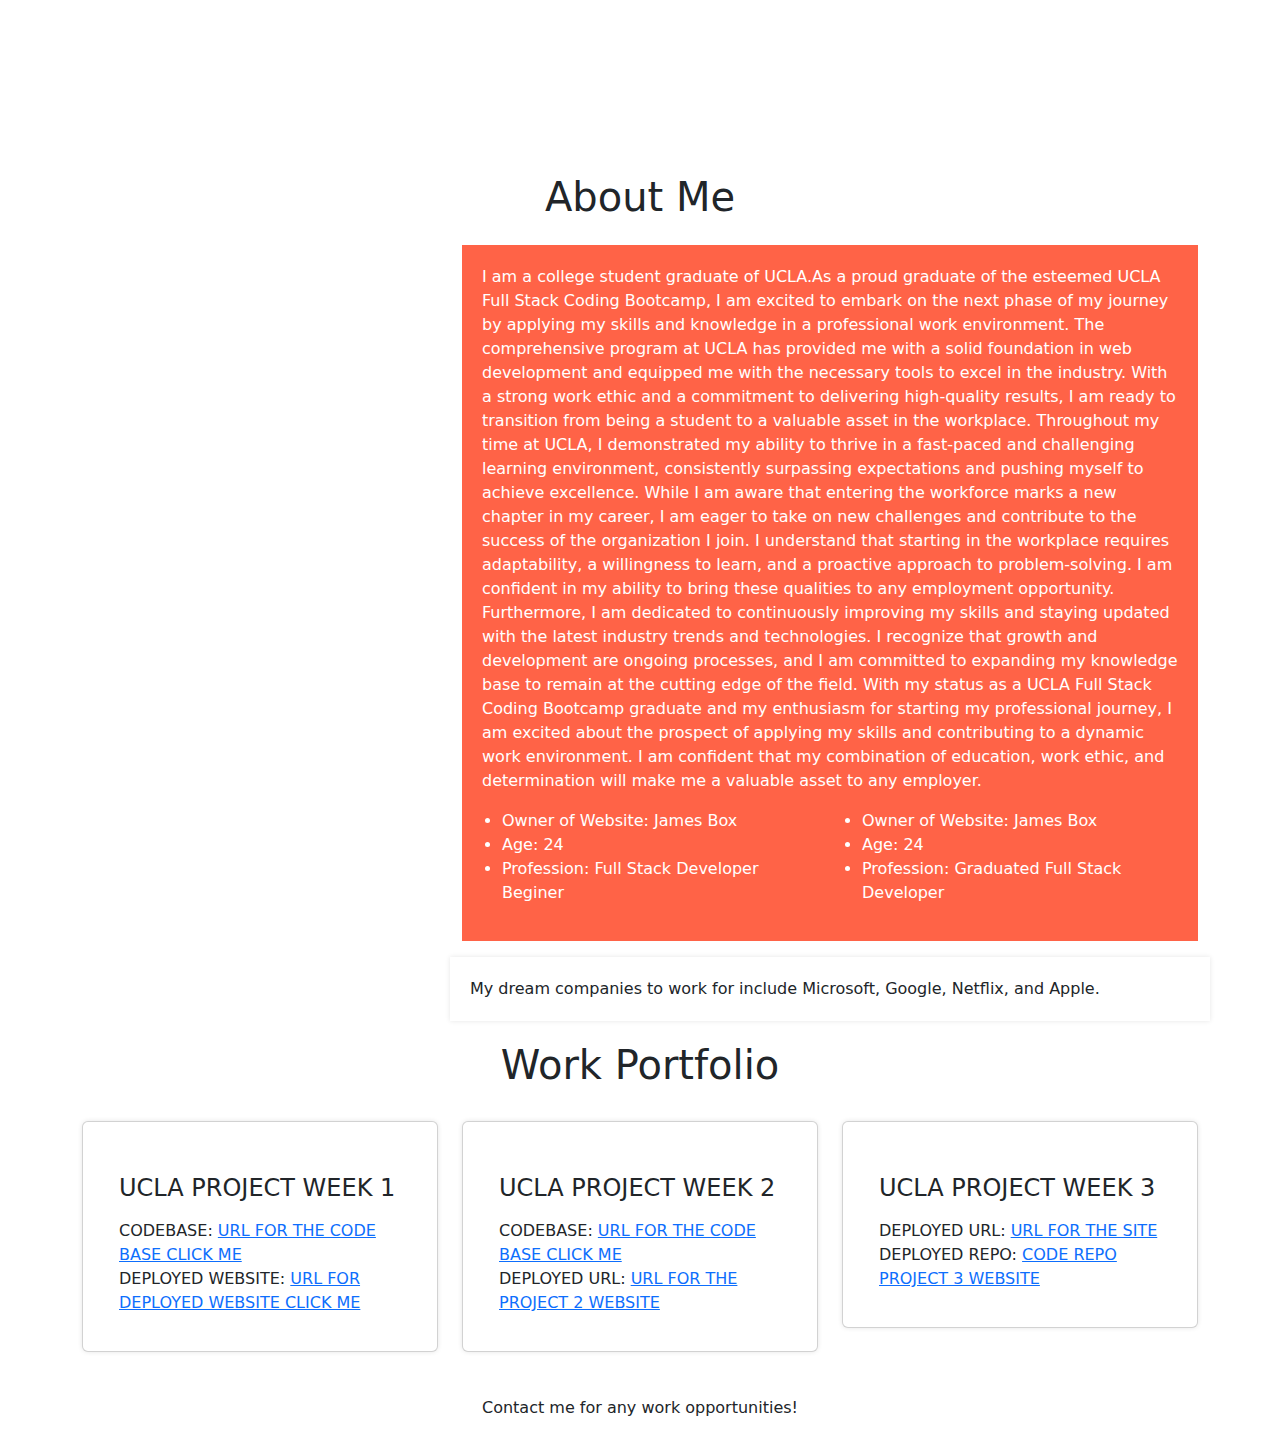
==== index.html @ 86a4edeb "Update index.html" ====
<!DOCTYPE html>
<html lang="en">
<head>
  <title>Portfolio Website - Brad</title>
  <meta charset="utf-8">
  <meta name="viewport" content="width=device-width, initial-scale=1">
  <link rel="stylesheet" href="style.css">
  <link href="https://cdn.jsdelivr.net/npm/bootstrap@5.1.3/dist/css/bootstrap.min.css" rel="stylesheet">
  <style>
    body {
      background-image: url("https://www.cartoonbrew.com/wp-content/uploads/2019/12/avatar_sequels.jpg");
      background-position: 30% 20%;
      background-repeat: repeat;
    }
    .hero-text {
      color: #fff;
    }
    .imageAboutPage {
      width: 100%;
      height: auto;
    }
    .hero_title {
      font-size: 30px;
      font-weight: bold;
    }
    .hero_desc {
      font-size: 18px;
      margin-top: 10px;
    }
    .about-text {
      background-color: tomato;
      color: #fff;
      padding: 20px;
    }
    .about-text p {
      margin-bottom: 0;
    }
    .about-text ul {
      padding-left: 20px;
    }
    .servicesText {
      background-color: #fff;
      padding: 20px;
      margin-bottom: 20px;
      box-shadow: 0 0 5px rgba(0, 0, 0, 0.1);
    }
  </style>
</head>

<body>
  <nav class="navbar navbar-expand-lg fixed-top navbar-dark navbarScroll">
    <div class="container">
      <button class="navbar-toggler" type="button" data-bs-toggle="collapse" data-bs-target="#navbarSupportedContent" aria-controls="navbarSupportedContent" aria-expanded="false" aria-label="Toggle navigation">
        <span class="navbar-toggler-icon"></span>
      </button>
      <div class="collapse navbar-collapse" id="navbarSupportedContent">
        <ul class="navbar-nav ms-auto">
          <li class="nav-item active">
            <a class="nav-link" href="#home">Home</a>
          </li>
          <li class="nav-item">
            <a class="nav-link" href="#about">About</a>
          </li>
        </ul>
      </div>
    </div>
  </nav>

  <section class="bgimage" id="home">
    <div class="container-fluid">
      <div class="row">
        <div class="col-lg-12 col-md-12 col-sm-12 col-xs-12 hero-text">
          <h2 class="hero_title">this website is my Protfolio After Having Just Gradudated UCLA Bootcamp for fullstack coding.</h2>
          <p class="hero_desc">I am a new gradute of the UCLA fullstack coding bootcamp.</p>
        </div>
      </div>
    </div>
  </section>

  <section id="about">
    <div class="container mt-4 pt-4">
      <h1 class="text-center">About Me</h1>
      <div class="row mt-4">
        <div class="col-lg-4">
          <img src="images/about.jpeg" class="imageAboutPage" alt="">
        </div>
        <div class="col-lg-8">
          <div class="about-text">
            <p>I am a college student graduate of UCLA.As a proud graduate of the esteemed UCLA Full Stack Coding Bootcamp, I am excited to embark on the next phase of my journey by applying my skills and knowledge in a professional work environment. The comprehensive program at UCLA has provided me with a solid foundation in web development and equipped me with the necessary tools to excel in the industry.

With a strong work ethic and a commitment to delivering high-quality results, I am ready to transition from being a student to a valuable asset in the workplace. Throughout my time at UCLA, I demonstrated my ability to thrive in a fast-paced and challenging learning environment, consistently surpassing expectations and pushing myself to achieve excellence.

While I am aware that entering the workforce marks a new chapter in my career, I am eager to take on new challenges and contribute to the success of the organization I join. I understand that starting in the workplace requires adaptability, a willingness to learn, and a proactive approach to problem-solving. I am confident in my ability to bring these qualities to any employment opportunity.

Furthermore, I am dedicated to continuously improving my skills and staying updated with the latest industry trends and technologies. I recognize that growth and development are ongoing processes, and I am committed to expanding my knowledge base to remain at the cutting edge of the field.

With my status as a UCLA Full Stack Coding Bootcamp graduate and my enthusiasm for starting my professional journey, I am excited about the prospect of applying my skills and contributing to a dynamic work environment. I am confident that my combination of education, work ethic, and determination will make me a valuable asset to any employer.</p>
            <div class="row mt-3">
              <div class="col-md-6">
                <ul>
                  <li>Owner of Website: James Box</li>
                  <li>Age: 24</li>
                  <li>Profession: Full Stack Developer Beginer </li>
                </ul>
              </div>
              <div class="col-md-6">
                <ul>
                  <li>Owner of Website: James Box</li>
                  <li>Age: 24</li>
                  <li>Profession: Graduated Full Stack Developer</li>
                </ul>
              </div>
            </div>
          </div>
          <div class="row mt-3">
            <p class="servicesText">My dream companies to work for include Microsoft, Google, Netflix, and Apple.</p>
          </div>
        </div>
      </div>
    </div>
  </section>

  <section id="services">
    <div class="container">
      <h1 class="text-center">Work Portfolio</h1>
      <div class="row">
        <div class="col-lg-4 mt-4">
          <div class="card servicesText">
            <div class="card-body">
              <h4 class="card-title mt-3">UCLA PROJECT WEEK 1</h4>
              <p class="card-text mt-3">
                CODEBASE: <a href="https://github.com/malikdreamy/Wheres-The-Party">URL FOR THE CODE BASE CLICK ME</a><br>
                DEPLOYED WEBSITE: <a href="https://malikdreamy.github.io/Wheres-The-Party/">URL FOR DEPLOYED WEBSITE CLICK ME</a>
              </p>
            </div>
          </div>  
        </div>
        <div class="col-lg-4 mt-4">
          <div class="card servicesText">
            <div class="card-body">
              <h4 class="card-title mt-3">UCLA PROJECT WEEK 2</h4>
              <p class="card-text mt-3">
                CODEBASE: <a href="https://github.com/falloutrena/UCLA-Space">URL FOR THE CODE BASE CLICK ME</a><br>
                DEPLOYED URL: <a href="https://uclaspace.herokuapp.com">URL FOR THE PROJECT 2 WEBSITE</a>
              </p>
            </div>
          </div>  
        </div>
        <div class="col-lg-4 mt-4">
          <div class="card servicesText">
            <div class="card-body">
              <h4 class="card-title mt-3">UCLA PROJECT WEEK 3</h4>
              <p class="card-text mt-3">
                DEPLOYED URL: <a href="https://fitnessforsixtyplus.herokuapp.com">URL FOR THE SITE</a><br>
                DEPLOYED REPO: <a href="https://github.com/404ismagic/FITNESS-FOR-60-PLUS">CODE REPO PROJECT 3 WEBSITE</a>
              </p>
            </div>
          </div>  
        </div>
      </div>
      <div class="row">
        <div class="col-lg-12 text-center mt-4">
          <p>Contact me for any work opportunities!</p>
        </div>
      </div>
    </div>
  </section>

  <script src="https://cdn.jsdelivr.net/npm/bootstrap@5.1.3/dist/js/bootstrap.bundle.min.js"></script>
</body>
</html>
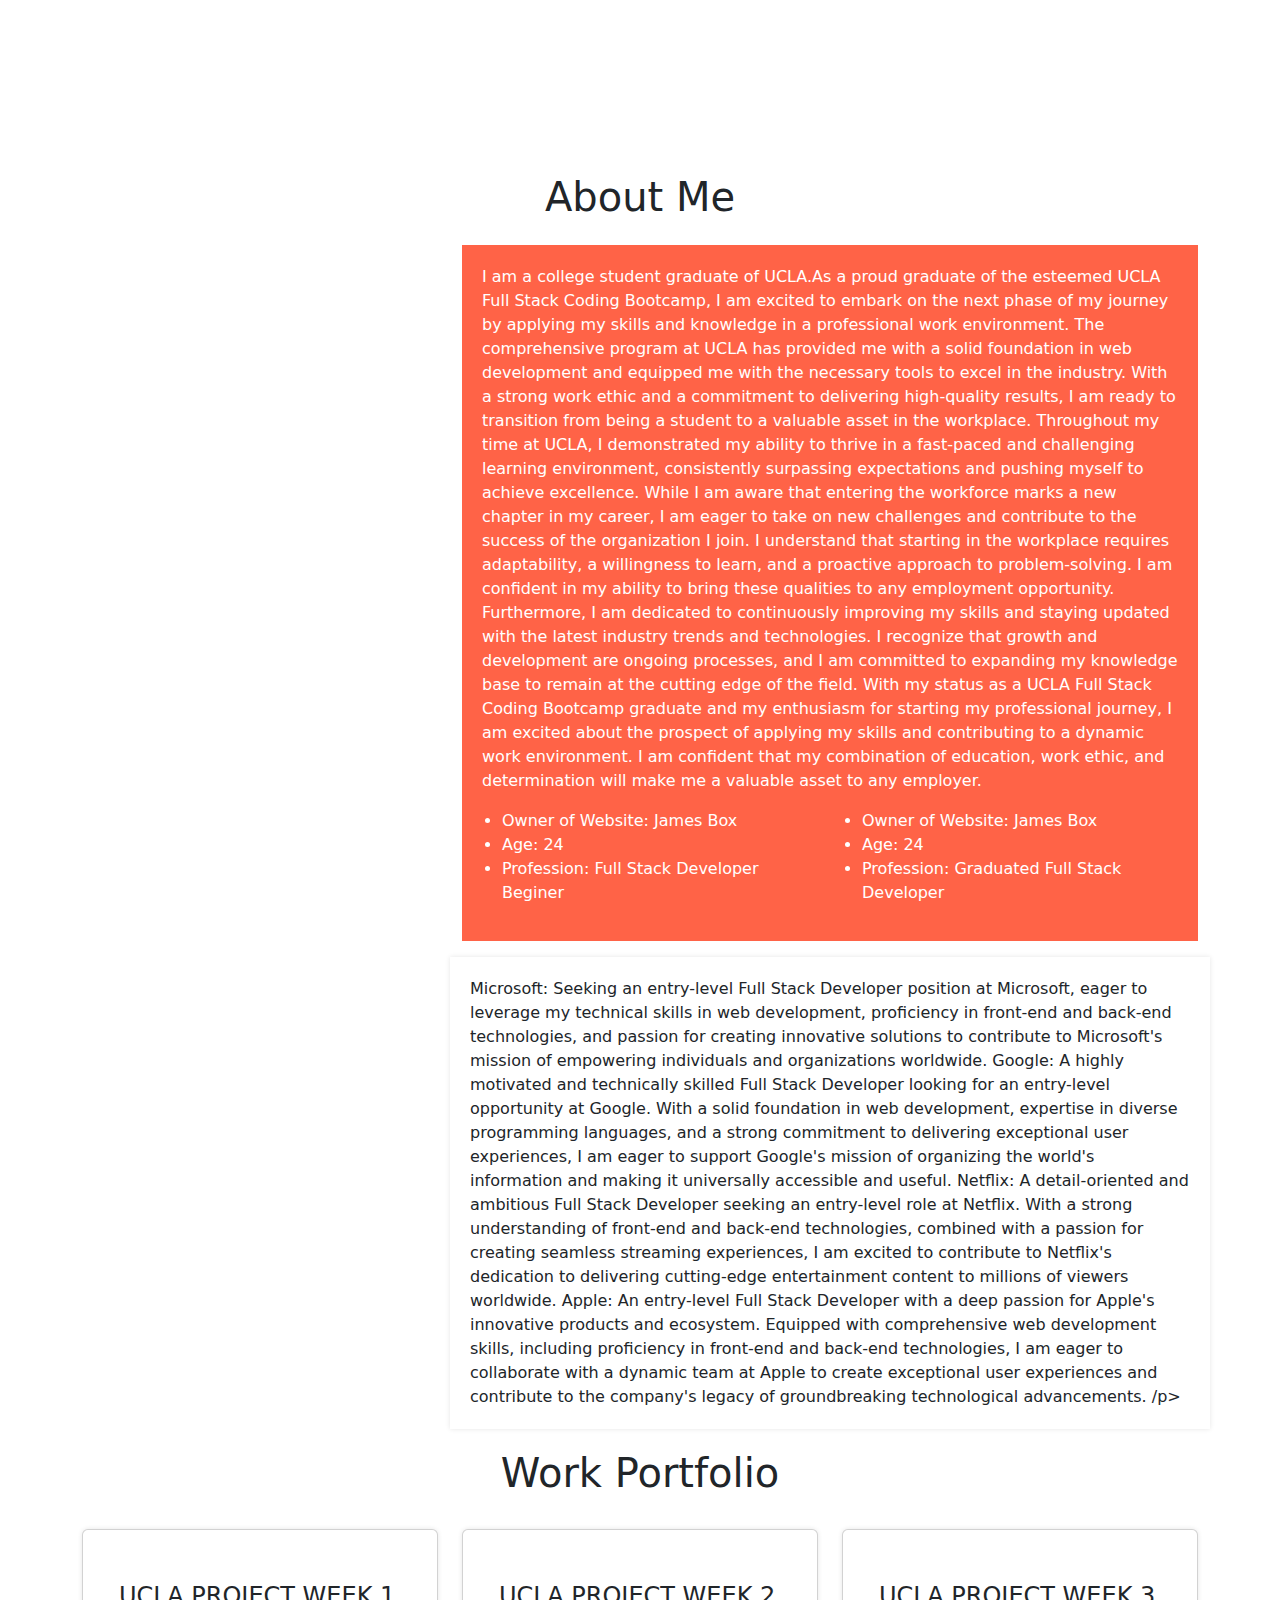
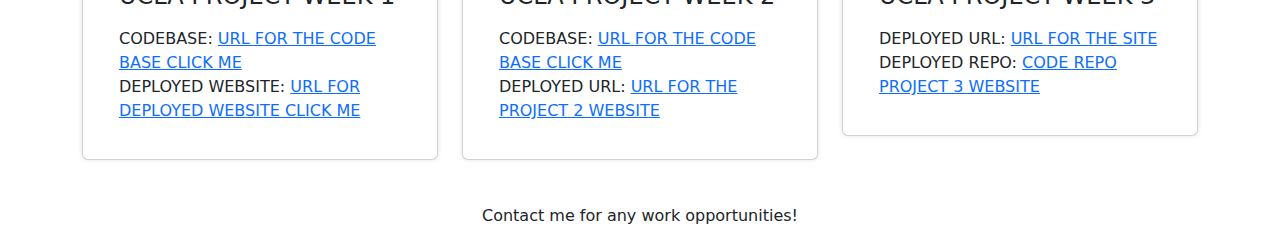
==== commit a57922d2: "Update index.html" ====
--- a/index.html
+++ b/index.html
@@ -113,7 +113,12 @@
             </div>
           </div>
           <div class="row mt-3">
-            <p class="servicesText">My dream companies to work for include Microsoft, Google, Netflix, and Apple.</p>
+            <p class="servicesText">Microsoft: Seeking an entry-level Full Stack Developer position at Microsoft, eager to leverage my technical skills in web development, proficiency in front-end and back-end technologies, and passion for creating innovative solutions to contribute to Microsoft's mission of empowering individuals and organizations worldwide.
+Google: A highly motivated and technically skilled Full Stack Developer looking for an entry-level opportunity at Google. With a solid foundation in web development, expertise in diverse programming languages, and a strong commitment to delivering exceptional user experiences, I am eager to support Google's mission of organizing the world's information and making it universally accessible and useful.
+Netflix: A detail-oriented and ambitious Full Stack Developer seeking an entry-level role at Netflix. With a strong understanding of front-end and back-end technologies, combined with a passion for creating seamless streaming experiences, I am excited to contribute to Netflix's dedication to delivering cutting-edge entertainment content to millions of viewers worldwide.
+Apple: An entry-level Full Stack Developer with a deep passion for Apple's innovative products and ecosystem. Equipped with comprehensive web development skills, including proficiency in front-end and back-end technologies, I am eager to collaborate with a dynamic team at Apple to create exceptional user experiences and contribute to the company's legacy of groundbreaking technological advancements.
+              
+              /p>
           </div>
         </div>
       </div>
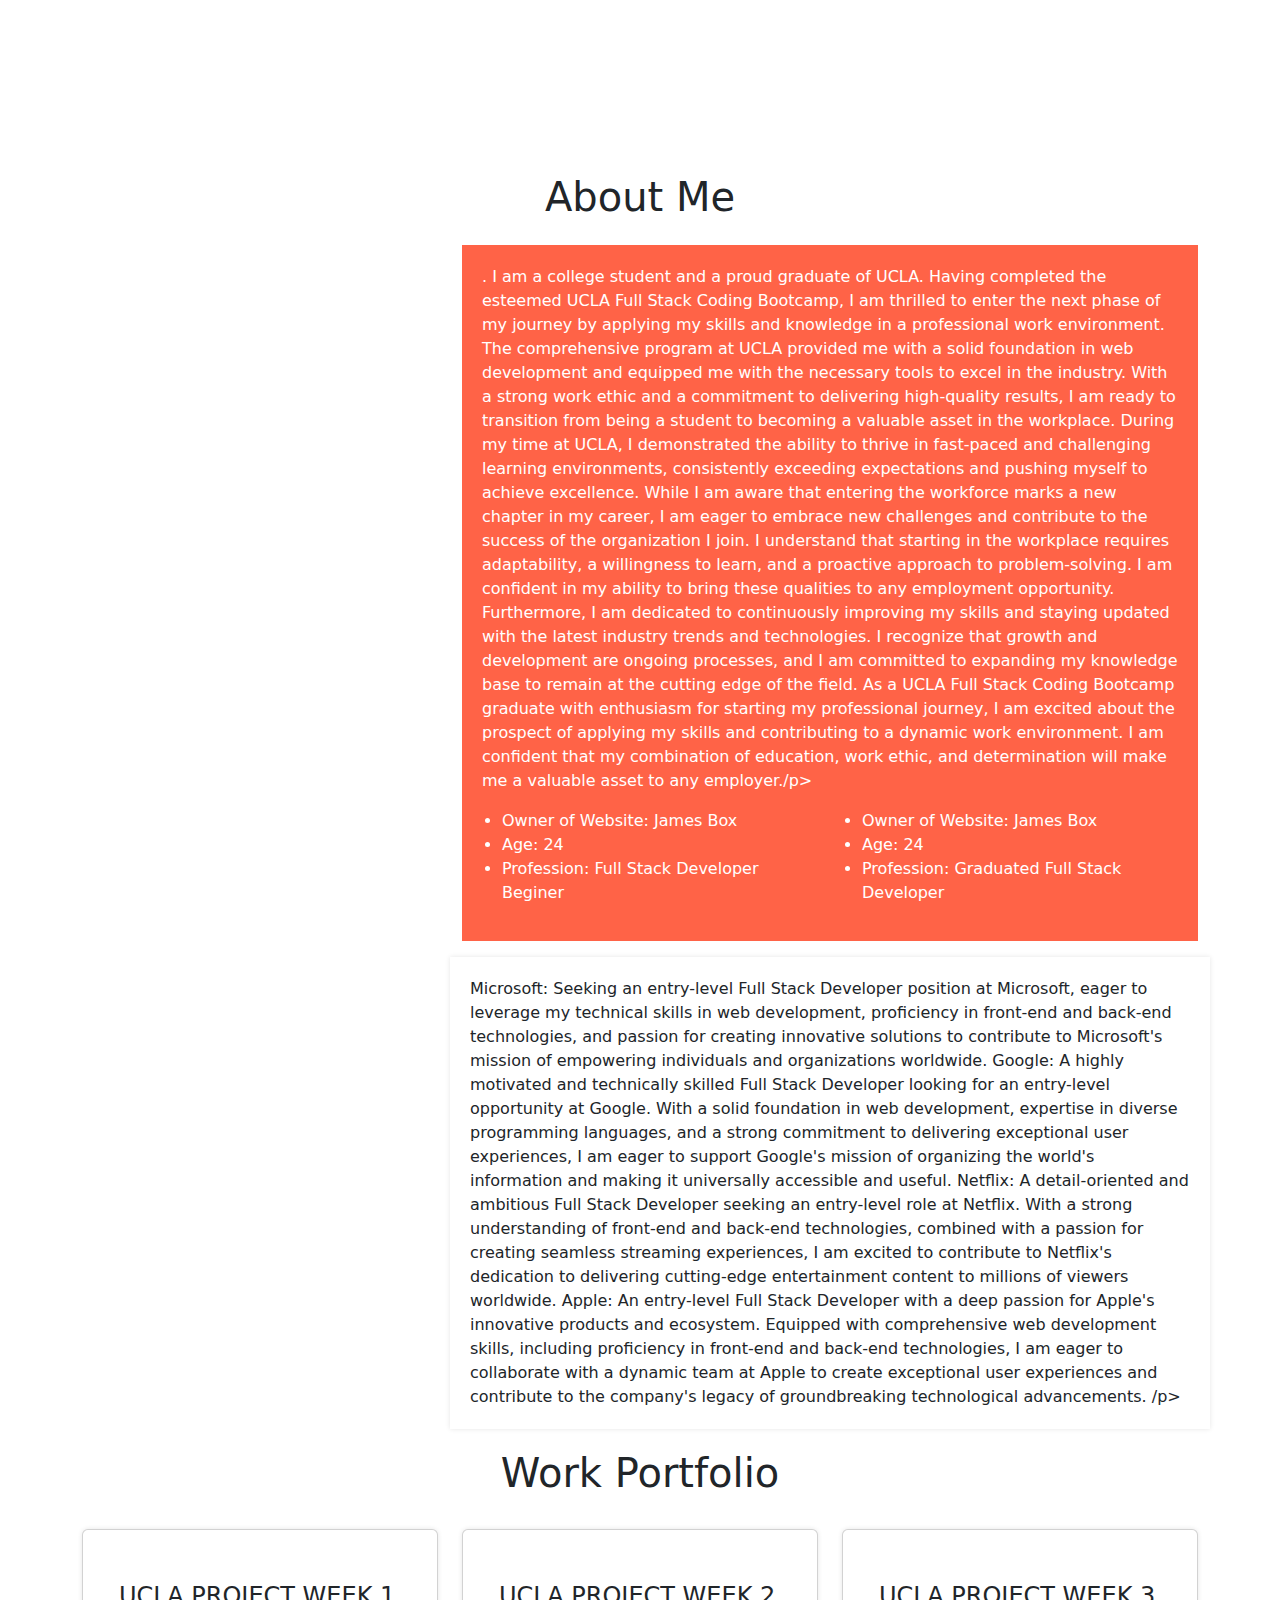
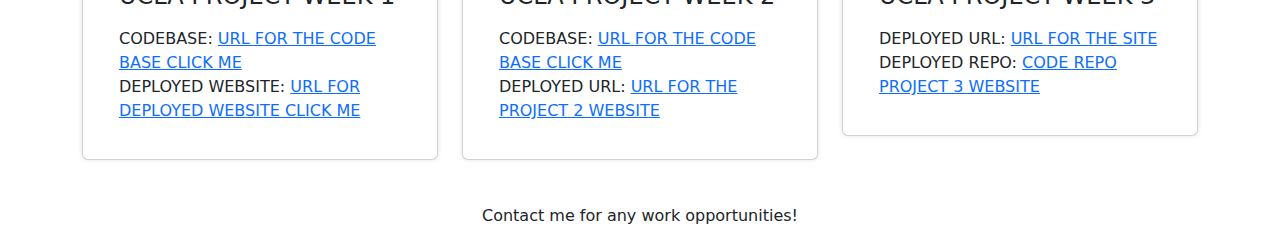
==== commit aa4d1f34: "Update index.html" ====
--- a/index.html
+++ b/index.html
@@ -86,15 +86,11 @@
         </div>
         <div class="col-lg-8">
           <div class="about-text">
-            <p>I am a college student graduate of UCLA.As a proud graduate of the esteemed UCLA Full Stack Coding Bootcamp, I am excited to embark on the next phase of my journey by applying my skills and knowledge in a professional work environment. The comprehensive program at UCLA has provided me with a solid foundation in web development and equipped me with the necessary tools to excel in the industry.
+            <p>. I am a college student and a proud graduate of UCLA. Having completed the esteemed UCLA Full Stack Coding Bootcamp, I am thrilled to enter the next phase of my journey by applying my skills and knowledge in a professional work environment. The comprehensive program at UCLA provided me with a solid foundation in web development and equipped me with the necessary tools to excel in the industry. With a strong work ethic and a commitment to delivering high-quality results, I am ready to transition from being a student to becoming a valuable asset in the workplace. During my time at UCLA, I demonstrated the ability to thrive in fast-paced and challenging learning environments, consistently exceeding expectations and pushing myself to achieve excellence.
 
-With a strong work ethic and a commitment to delivering high-quality results, I am ready to transition from being a student to a valuable asset in the workplace. Throughout my time at UCLA, I demonstrated my ability to thrive in a fast-paced and challenging learning environment, consistently surpassing expectations and pushing myself to achieve excellence.
+While I am aware that entering the workforce marks a new chapter in my career, I am eager to embrace new challenges and contribute to the success of the organization I join. I understand that starting in the workplace requires adaptability, a willingness to learn, and a proactive approach to problem-solving. I am confident in my ability to bring these qualities to any employment opportunity.
 
-While I am aware that entering the workforce marks a new chapter in my career, I am eager to take on new challenges and contribute to the success of the organization I join. I understand that starting in the workplace requires adaptability, a willingness to learn, and a proactive approach to problem-solving. I am confident in my ability to bring these qualities to any employment opportunity.
-
-Furthermore, I am dedicated to continuously improving my skills and staying updated with the latest industry trends and technologies. I recognize that growth and development are ongoing processes, and I am committed to expanding my knowledge base to remain at the cutting edge of the field.
-
-With my status as a UCLA Full Stack Coding Bootcamp graduate and my enthusiasm for starting my professional journey, I am excited about the prospect of applying my skills and contributing to a dynamic work environment. I am confident that my combination of education, work ethic, and determination will make me a valuable asset to any employer.</p>
+Furthermore, I am dedicated to continuously improving my skills and staying updated with the latest industry trends and technologies. I recognize that growth and development are ongoing processes, and I am committed to expanding my knowledge base to remain at the cutting edge of the field. As a UCLA Full Stack Coding Bootcamp graduate with enthusiasm for starting my professional journey, I am excited about the prospect of applying my skills and contributing to a dynamic work environment. I am confident that my combination of education, work ethic, and determination will make me a valuable asset to any employer./p>
             <div class="row mt-3">
               <div class="col-md-6">
                 <ul>
@@ -117,7 +113,6 @@
 Google: A highly motivated and technically skilled Full Stack Developer looking for an entry-level opportunity at Google. With a solid foundation in web development, expertise in diverse programming languages, and a strong commitment to delivering exceptional user experiences, I am eager to support Google's mission of organizing the world's information and making it universally accessible and useful.
 Netflix: A detail-oriented and ambitious Full Stack Developer seeking an entry-level role at Netflix. With a strong understanding of front-end and back-end technologies, combined with a passion for creating seamless streaming experiences, I am excited to contribute to Netflix's dedication to delivering cutting-edge entertainment content to millions of viewers worldwide.
 Apple: An entry-level Full Stack Developer with a deep passion for Apple's innovative products and ecosystem. Equipped with comprehensive web development skills, including proficiency in front-end and back-end technologies, I am eager to collaborate with a dynamic team at Apple to create exceptional user experiences and contribute to the company's legacy of groundbreaking technological advancements.
-              
               /p>
           </div>
         </div>
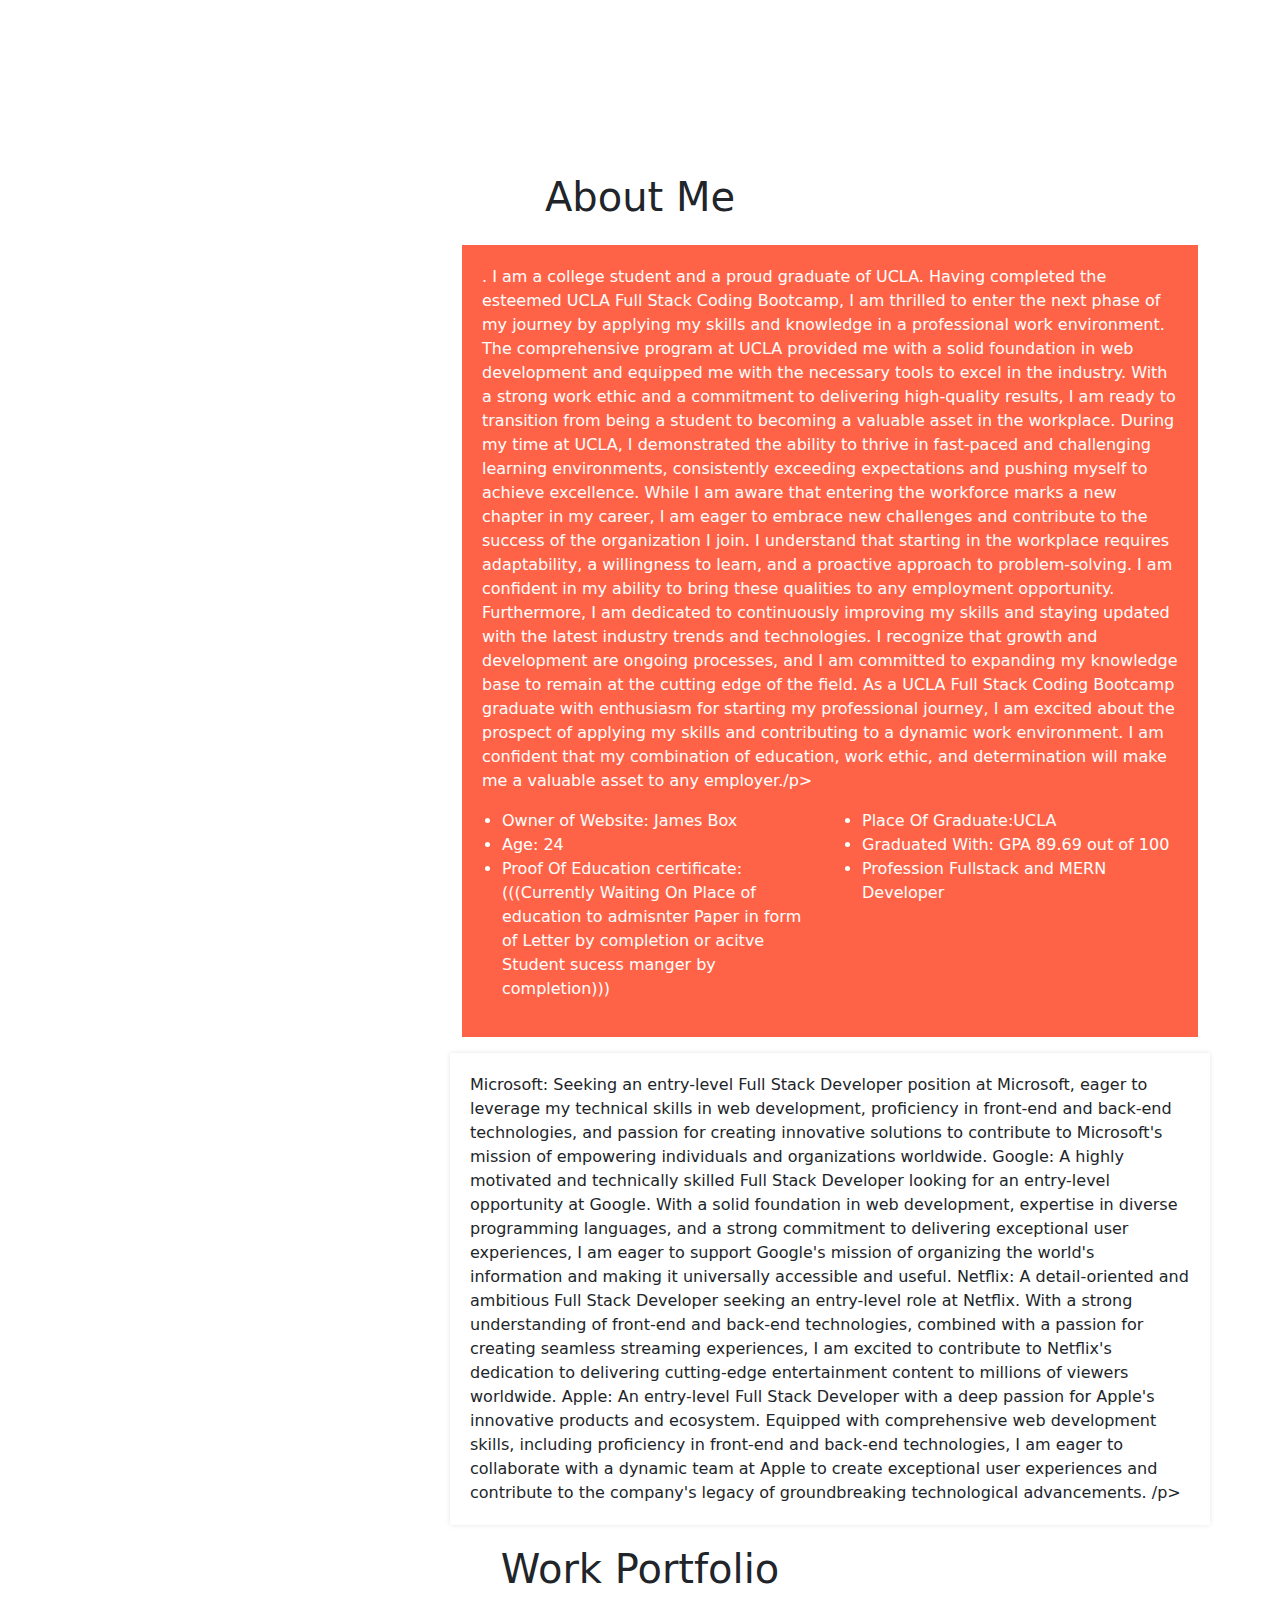
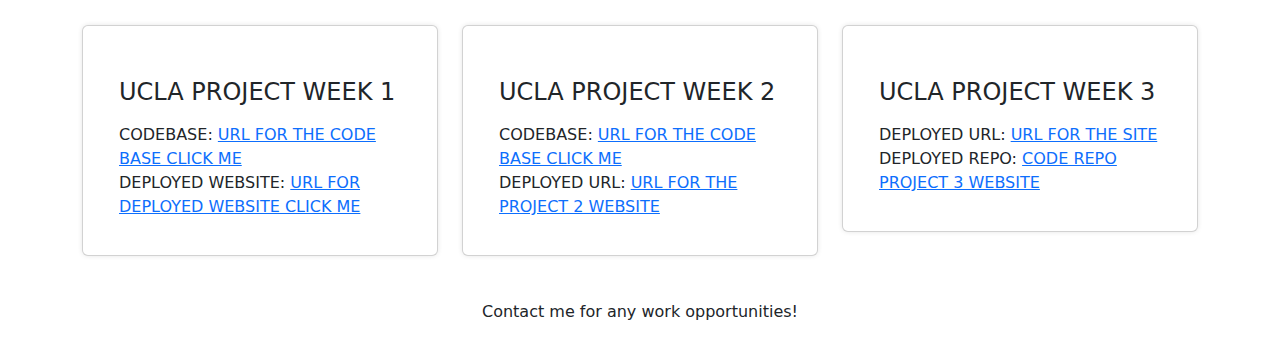
==== commit a4b07e53: "Update index.html" ====
--- a/index.html
+++ b/index.html
@@ -96,14 +96,14 @@
                 <ul>
                   <li>Owner of Website: James Box</li>
                   <li>Age: 24</li>
-                  <li>Profession: Full Stack Developer Beginer </li>
+                  <li>Proof Of Education certificate: (((Currently Waiting On Place of education to admisnter Paper in form of Letter by completion or acitve Student sucess manger by completion))) </li>
                 </ul>
               </div>
               <div class="col-md-6">
                 <ul>
-                  <li>Owner of Website: James Box</li>
-                  <li>Age: 24</li>
-                  <li>Profession: Graduated Full Stack Developer</li>
+                  <li>Place Of Graduate:UCLA</li>
+                  <li>Graduated With: GPA 89.69 out of 100</li>
+                  <li>Profession Fullstack and MERN Developer</li>
                 </ul>
               </div>
             </div>
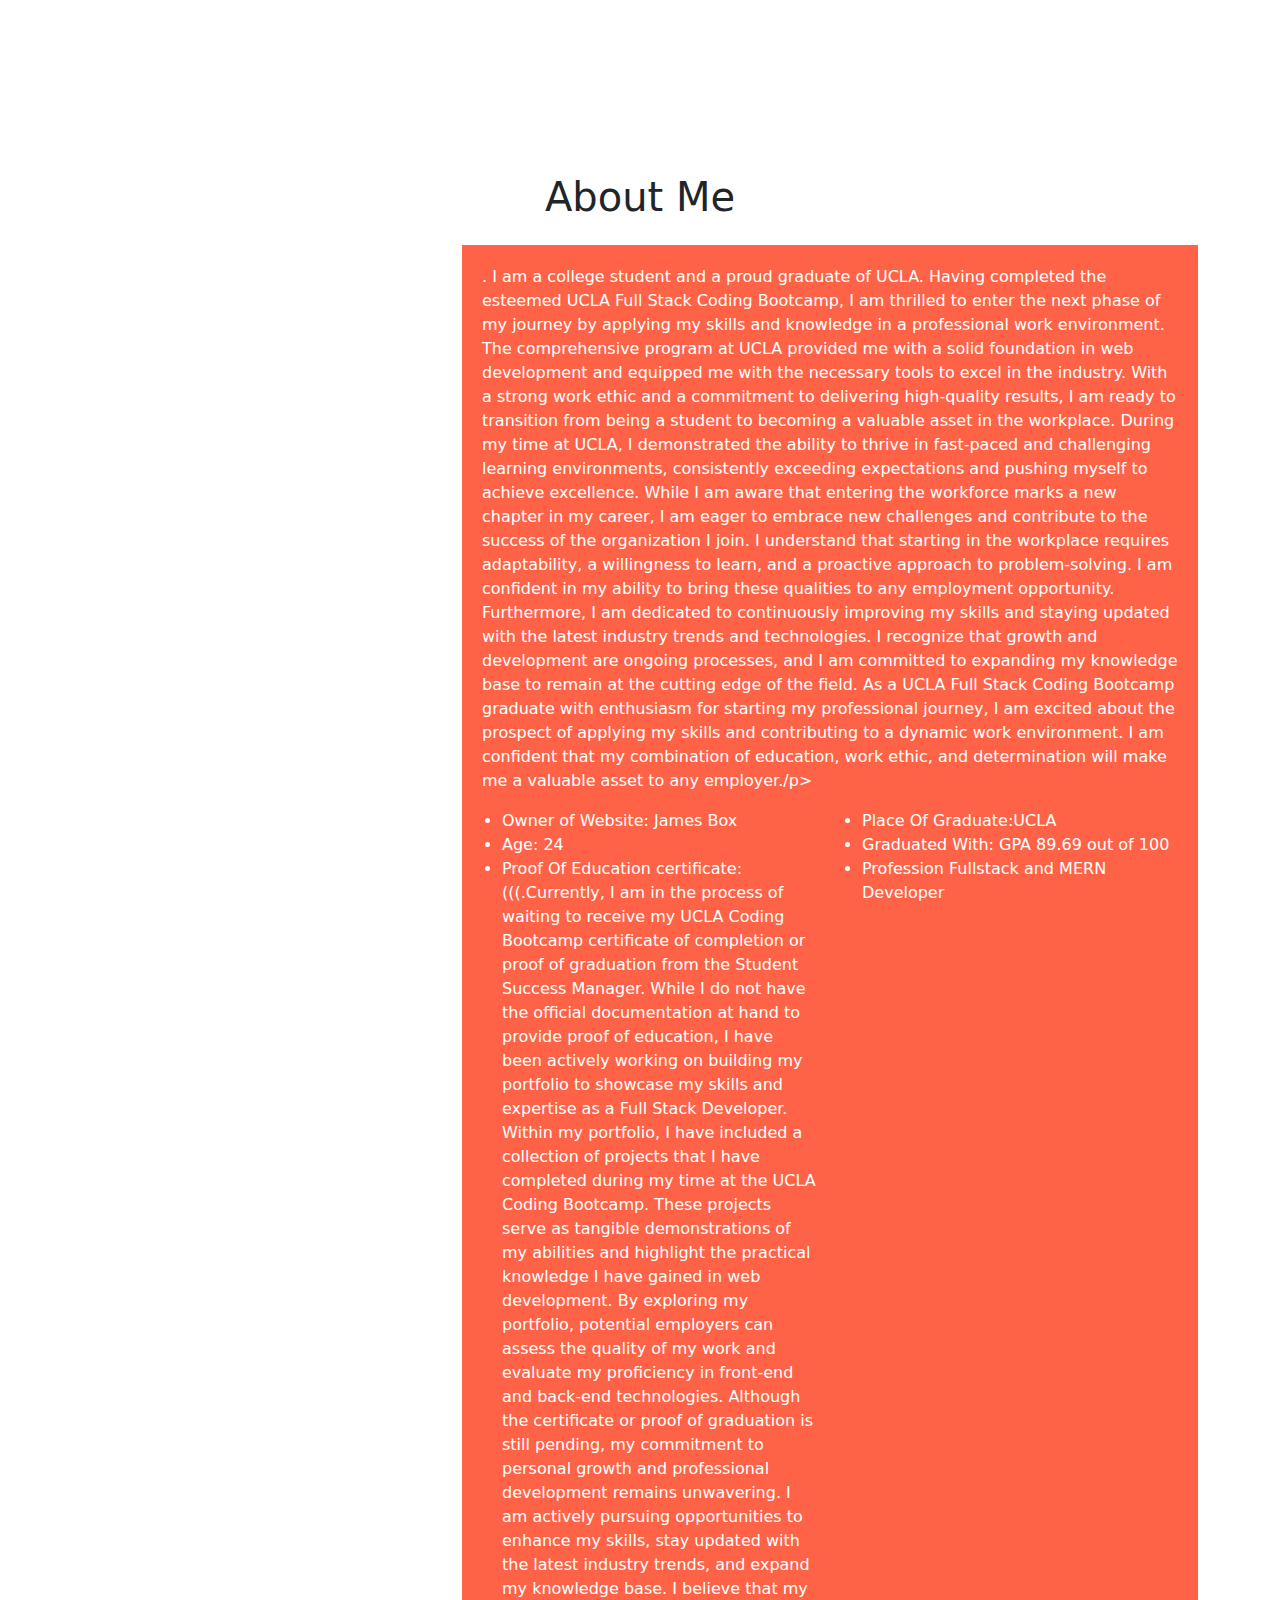
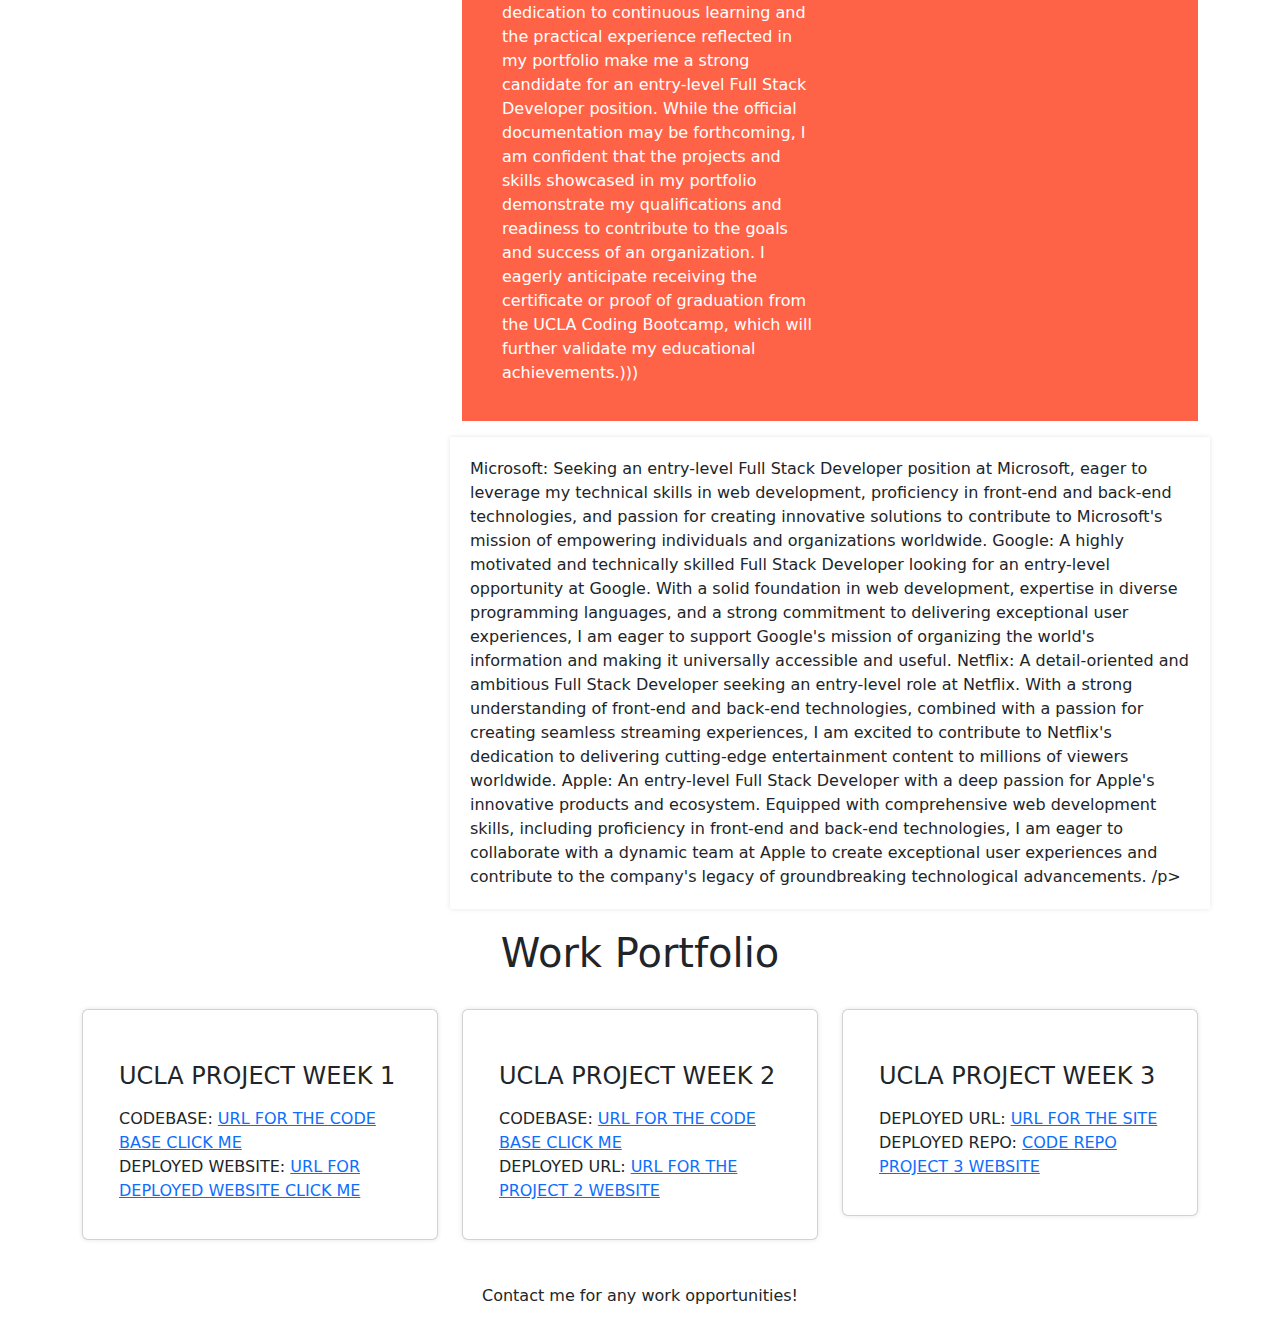
==== commit 9266e349: "Update index.html" ====
--- a/index.html
+++ b/index.html
@@ -96,7 +96,13 @@
                 <ul>
                   <li>Owner of Website: James Box</li>
                   <li>Age: 24</li>
-                  <li>Proof Of Education certificate: (((Currently Waiting On Place of education to admisnter Paper in form of Letter by completion or acitve Student sucess manger by completion))) </li>
+                  <li>Proof Of Education certificate: (((.Currently, I am in the process of waiting to receive my UCLA Coding Bootcamp certificate of completion or proof of graduation from the Student Success Manager. While I do not have the official documentation at hand to provide proof of education, I have been actively working on building my portfolio to showcase my skills and expertise as a Full Stack Developer.
+
+Within my portfolio, I have included a collection of projects that I have completed during my time at the UCLA Coding Bootcamp. These projects serve as tangible demonstrations of my abilities and highlight the practical knowledge I have gained in web development. By exploring my portfolio, potential employers can assess the quality of my work and evaluate my proficiency in front-end and back-end technologies.
+
+Although the certificate or proof of graduation is still pending, my commitment to personal growth and professional development remains unwavering. I am actively pursuing opportunities to enhance my skills, stay updated with the latest industry trends, and expand my knowledge base. I believe that my dedication to continuous learning and the practical experience reflected in my portfolio make me a strong candidate for an entry-level Full Stack Developer position.
+
+While the official documentation may be forthcoming, I am confident that the projects and skills showcased in my portfolio demonstrate my qualifications and readiness to contribute to the goals and success of an organization. I eagerly anticipate receiving the certificate or proof of graduation from the UCLA Coding Bootcamp, which will further validate my educational achievements.))) </li>
                 </ul>
               </div>
               <div class="col-md-6">
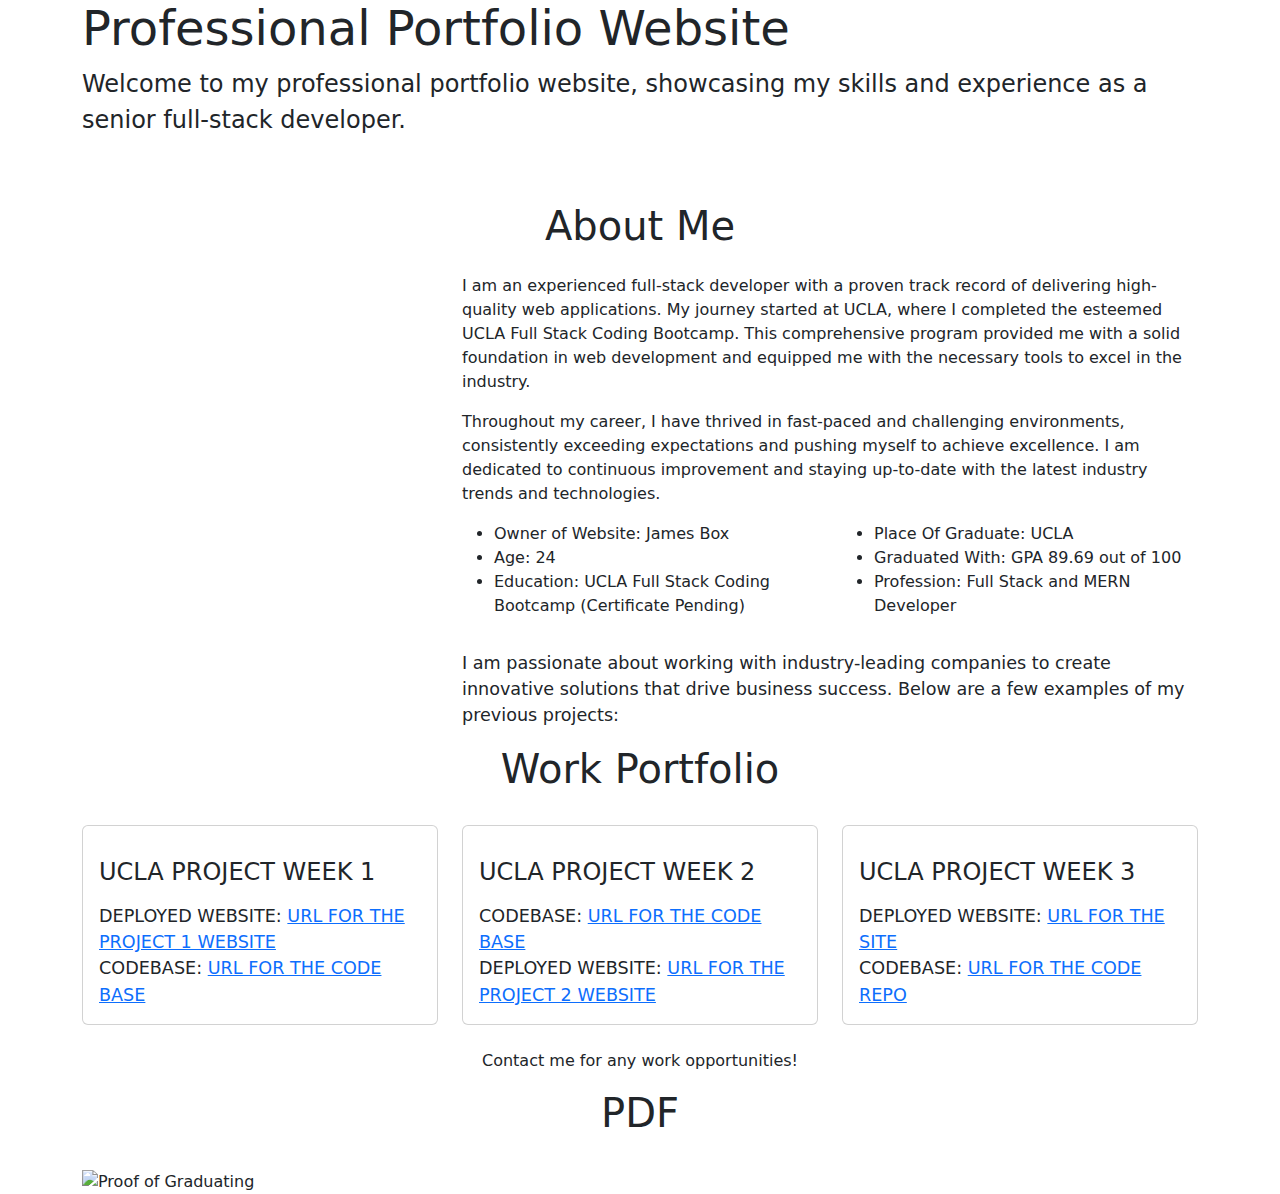
==== commit d5b17107: "Update index.html" ====
--- a/index.html
+++ b/index.html
@@ -1,77 +1,38 @@
 <!DOCTYPE html>
 <html lang="en">
+
 <head>
-  <title>Portfolio Website - Brad</title>
-  <meta charset="utf-8">
-  <meta name="viewport" content="width=device-width, initial-scale=1">
-  <link rel="stylesheet" href="style.css">
-  <link href="https://cdn.jsdelivr.net/npm/bootstrap@5.1.3/dist/css/bootstrap.min.css" rel="stylesheet">
+  <meta charset="UTF-8">
+  <meta name="viewport" content="width=device-width, initial-scale=1.0">
+  <title>Professional Portfolio Website</title>
+  <link rel="stylesheet" href="https://cdn.jsdelivr.net/npm/bootstrap@5.1.3/dist/css/bootstrap.min.css">
   <style>
-    body {
-      background-image: url("https://www.cartoonbrew.com/wp-content/uploads/2019/12/avatar_sequels.jpg");
-      background-position: 30% 20%;
-      background-repeat: repeat;
+    .hero_title {
+      font-size: 3rem;
     }
-    .hero-text {
-      color: #fff;
+
+    .hero_desc {
+      font-size: 1.5rem;
     }
+
     .imageAboutPage {
       width: 100%;
       height: auto;
     }
-    .hero_title {
-      font-size: 30px;
-      font-weight: bold;
-    }
-    .hero_desc {
-      font-size: 18px;
-      margin-top: 10px;
-    }
-    .about-text {
-      background-color: tomato;
-      color: #fff;
-      padding: 20px;
-    }
-    .about-text p {
-      margin-bottom: 0;
-    }
-    .about-text ul {
-      padding-left: 20px;
-    }
+
     .servicesText {
-      background-color: #fff;
-      padding: 20px;
-      margin-bottom: 20px;
-      box-shadow: 0 0 5px rgba(0, 0, 0, 0.1);
+      font-size: 1.1rem;
     }
   </style>
 </head>
 
 <body>
-  <nav class="navbar navbar-expand-lg fixed-top navbar-dark navbarScroll">
+  <section id="hero">
     <div class="container">
-      <button class="navbar-toggler" type="button" data-bs-toggle="collapse" data-bs-target="#navbarSupportedContent" aria-controls="navbarSupportedContent" aria-expanded="false" aria-label="Toggle navigation">
-        <span class="navbar-toggler-icon"></span>
-      </button>
-      <div class="collapse navbar-collapse" id="navbarSupportedContent">
-        <ul class="navbar-nav ms-auto">
-          <li class="nav-item active">
-            <a class="nav-link" href="#home">Home</a>
-          </li>
-          <li class="nav-item">
-            <a class="nav-link" href="#about">About</a>
-          </li>
-        </ul>
-      </div>
-    </div>
-  </nav>
-
-  <section class="bgimage" id="home">
-    <div class="container-fluid">
       <div class="row">
-        <div class="col-lg-12 col-md-12 col-sm-12 col-xs-12 hero-text">
-          <h2 class="hero_title">this website is my Protfolio After Having Just Gradudated UCLA Bootcamp for fullstack coding.</h2>
-          <p class="hero_desc">I am a new gradute of the UCLA fullstack coding bootcamp.</p>
+        <div class="col-sm-12 col-xs-12 hero-text">
+          <h2 class="hero_title">Professional Portfolio Website</h2>
+          <p class="hero_desc">Welcome to my professional portfolio website, showcasing my skills and experience as a senior full-stack developer.</p>
         </div>
       </div>
     </div>
@@ -86,40 +47,29 @@
         </div>
         <div class="col-lg-8">
           <div class="about-text">
-            <p>. I am a college student and a proud graduate of UCLA. Having completed the esteemed UCLA Full Stack Coding Bootcamp, I am thrilled to enter the next phase of my journey by applying my skills and knowledge in a professional work environment. The comprehensive program at UCLA provided me with a solid foundation in web development and equipped me with the necessary tools to excel in the industry. With a strong work ethic and a commitment to delivering high-quality results, I am ready to transition from being a student to becoming a valuable asset in the workplace. During my time at UCLA, I demonstrated the ability to thrive in fast-paced and challenging learning environments, consistently exceeding expectations and pushing myself to achieve excellence.
+            <p>I am an experienced full-stack developer with a proven track record of delivering high-quality web applications. My journey started at UCLA, where I completed the esteemed UCLA Full Stack Coding Bootcamp. This comprehensive program provided me with a solid foundation in web development and equipped me with the necessary tools to excel in the industry.</p>
 
-While I am aware that entering the workforce marks a new chapter in my career, I am eager to embrace new challenges and contribute to the success of the organization I join. I understand that starting in the workplace requires adaptability, a willingness to learn, and a proactive approach to problem-solving. I am confident in my ability to bring these qualities to any employment opportunity.
+            <p>Throughout my career, I have thrived in fast-paced and challenging environments, consistently exceeding expectations and pushing myself to achieve excellence. I am dedicated to continuous improvement and staying up-to-date with the latest industry trends and technologies.</p>
 
-Furthermore, I am dedicated to continuously improving my skills and staying updated with the latest industry trends and technologies. I recognize that growth and development are ongoing processes, and I am committed to expanding my knowledge base to remain at the cutting edge of the field. As a UCLA Full Stack Coding Bootcamp graduate with enthusiasm for starting my professional journey, I am excited about the prospect of applying my skills and contributing to a dynamic work environment. I am confident that my combination of education, work ethic, and determination will make me a valuable asset to any employer./p>
             <div class="row mt-3">
               <div class="col-md-6">
                 <ul>
                   <li>Owner of Website: James Box</li>
                   <li>Age: 24</li>
-                  <li>Proof Of Education certificate: (((.Currently, I am in the process of waiting to receive my UCLA Coding Bootcamp certificate of completion or proof of graduation from the Student Success Manager. While I do not have the official documentation at hand to provide proof of education, I have been actively working on building my portfolio to showcase my skills and expertise as a Full Stack Developer.
-
-Within my portfolio, I have included a collection of projects that I have completed during my time at the UCLA Coding Bootcamp. These projects serve as tangible demonstrations of my abilities and highlight the practical knowledge I have gained in web development. By exploring my portfolio, potential employers can assess the quality of my work and evaluate my proficiency in front-end and back-end technologies.
-
-Although the certificate or proof of graduation is still pending, my commitment to personal growth and professional development remains unwavering. I am actively pursuing opportunities to enhance my skills, stay updated with the latest industry trends, and expand my knowledge base. I believe that my dedication to continuous learning and the practical experience reflected in my portfolio make me a strong candidate for an entry-level Full Stack Developer position.
-
-While the official documentation may be forthcoming, I am confident that the projects and skills showcased in my portfolio demonstrate my qualifications and readiness to contribute to the goals and success of an organization. I eagerly anticipate receiving the certificate or proof of graduation from the UCLA Coding Bootcamp, which will further validate my educational achievements.))) </li>
+                  <li>Education: UCLA Full Stack Coding Bootcamp (Certificate Pending)</li>
                 </ul>
               </div>
               <div class="col-md-6">
                 <ul>
-                  <li>Place Of Graduate:UCLA</li>
+                  <li>Place Of Graduate: UCLA</li>
                   <li>Graduated With: GPA 89.69 out of 100</li>
-                  <li>Profession Fullstack and MERN Developer</li>
+                  <li>Profession: Full Stack and MERN Developer</li>
                 </ul>
               </div>
             </div>
           </div>
           <div class="row mt-3">
-            <p class="servicesText">Microsoft: Seeking an entry-level Full Stack Developer position at Microsoft, eager to leverage my technical skills in web development, proficiency in front-end and back-end technologies, and passion for creating innovative solutions to contribute to Microsoft's mission of empowering individuals and organizations worldwide.
-Google: A highly motivated and technically skilled Full Stack Developer looking for an entry-level opportunity at Google. With a solid foundation in web development, expertise in diverse programming languages, and a strong commitment to delivering exceptional user experiences, I am eager to support Google's mission of organizing the world's information and making it universally accessible and useful.
-Netflix: A detail-oriented and ambitious Full Stack Developer seeking an entry-level role at Netflix. With a strong understanding of front-end and back-end technologies, combined with a passion for creating seamless streaming experiences, I am excited to contribute to Netflix's dedication to delivering cutting-edge entertainment content to millions of viewers worldwide.
-Apple: An entry-level Full Stack Developer with a deep passion for Apple's innovative products and ecosystem. Equipped with comprehensive web development skills, including proficiency in front-end and back-end technologies, I am eager to collaborate with a dynamic team at Apple to create exceptional user experiences and contribute to the company's legacy of groundbreaking technological advancements.
-              /p>
+            <p class="servicesText">I am passionate about working with industry-leading companies to create innovative solutions that drive business success. Below are a few examples of my previous projects:</p>
           </div>
         </div>
       </div>
@@ -135,33 +85,33 @@
             <div class="card-body">
               <h4 class="card-title mt-3">UCLA PROJECT WEEK 1</h4>
               <p class="card-text mt-3">
-                CODEBASE: <a href="https://github.com/malikdreamy/Wheres-The-Party">URL FOR THE CODE BASE CLICK ME</a><br>
-                DEPLOYED WEBSITE: <a href="https://malikdreamy.github.io/Wheres-The-Party/">URL FOR DEPLOYED WEBSITE CLICK ME</a>
+                DEPLOYED WEBSITE: <a href="https://malikdreamy.github.io/Wheres-The-Party/ ">URL FOR THE PROJECT 1 WEBSITE</a><br>
+                CODEBASE: <a href="https://github.com/malikdreamy/Wheres-The-Party">URL FOR THE CODE BASE</a>
               </p>
             </div>
-          </div>  
+          </div>
         </div>
         <div class="col-lg-4 mt-4">
           <div class="card servicesText">
             <div class="card-body">
               <h4 class="card-title mt-3">UCLA PROJECT WEEK 2</h4>
               <p class="card-text mt-3">
-                CODEBASE: <a href="https://github.com/falloutrena/UCLA-Space">URL FOR THE CODE BASE CLICK ME</a><br>
-                DEPLOYED URL: <a href="https://uclaspace.herokuapp.com">URL FOR THE PROJECT 2 WEBSITE</a>
+                CODEBASE: <a href="https://github.com/falloutrena/UCLA-Space">URL FOR THE CODE BASE</a><br>
+                DEPLOYED WEBSITE: <a href="https://uclaspace.herokuapp.com">URL FOR THE PROJECT 2 WEBSITE</a>
               </p>
             </div>
-          </div>  
+          </div>
         </div>
         <div class="col-lg-4 mt-4">
           <div class="card servicesText">
             <div class="card-body">
               <h4 class="card-title mt-3">UCLA PROJECT WEEK 3</h4>
               <p class="card-text mt-3">
-                DEPLOYED URL: <a href="https://fitnessforsixtyplus.herokuapp.com">URL FOR THE SITE</a><br>
-                DEPLOYED REPO: <a href="https://github.com/404ismagic/FITNESS-FOR-60-PLUS">CODE REPO PROJECT 3 WEBSITE</a>
+                DEPLOYED WEBSITE: <a href="https://fitnessforsixtyplus.herokuapp.com">URL FOR THE SITE</a><br>
+                CODEBASE: <a href="https://github.com/404ismagic/FITNESS-FOR-60-PLUS">URL FOR THE CODE REPO</a>
               </p>
             </div>
-          </div>  
+          </div>
         </div>
       </div>
       <div class="row">
@@ -172,6 +122,18 @@
     </div>
   </section>
 
+  <section id="pdf">
+    <div class="container">
+      <h1 class="text-center">PDF</h1>
+      <div class="row">
+        <div class="col-lg-12 mt-4">
+          <img src="https://i.gyazo.com/c82dfa291138f7e27c009a1dcd59fc9f.png" alt="Proof of Graduating" width="100%">
+        </div>
+      </div>
+    </div>
+  </section>
+
   <script src="https://cdn.jsdelivr.net/npm/bootstrap@5.1.3/dist/js/bootstrap.bundle.min.js"></script>
 </body>
+
 </html>
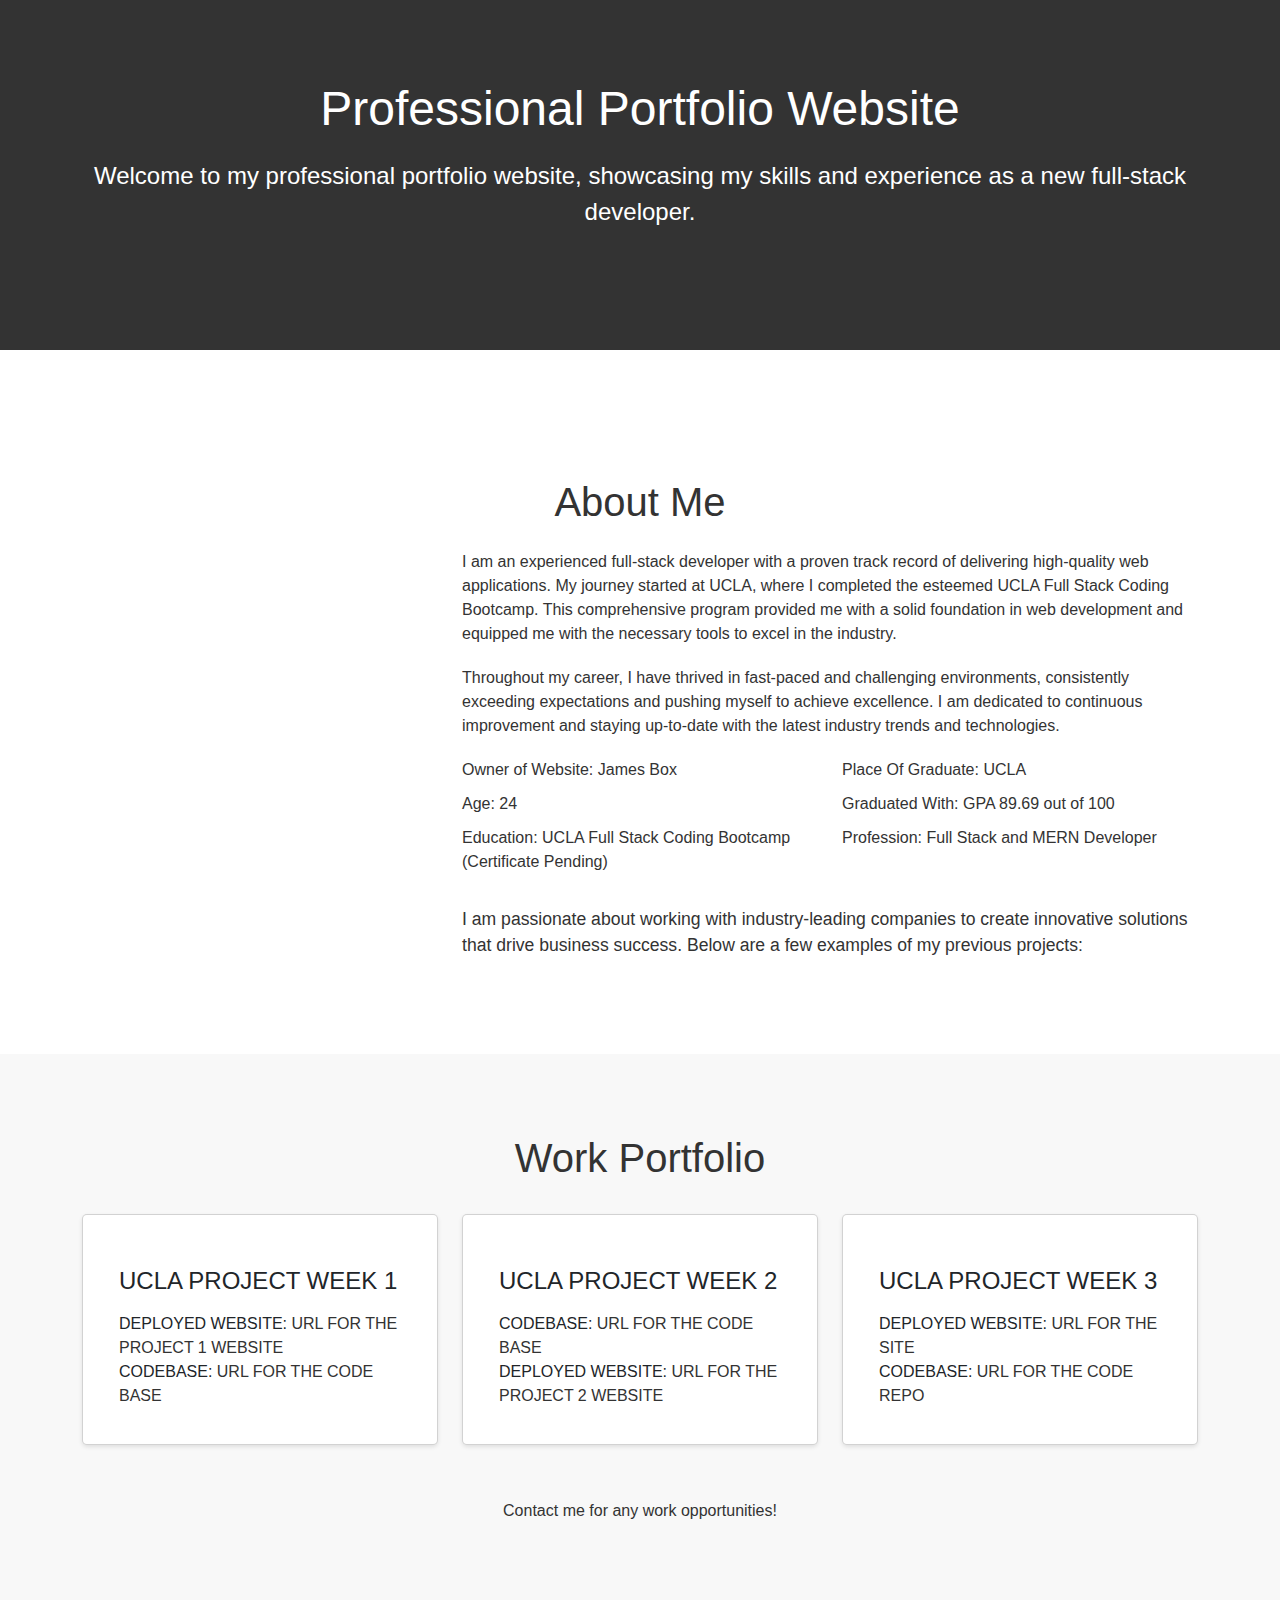
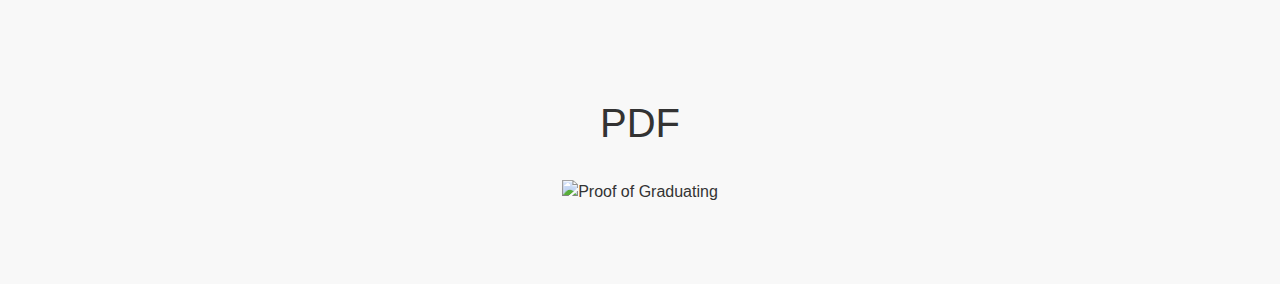
==== commit 4c6ff06e: "Update index.html" ====
--- a/index.html
+++ b/index.html
@@ -7,12 +7,50 @@
   <title>Professional Portfolio Website</title>
   <link rel="stylesheet" href="https://cdn.jsdelivr.net/npm/bootstrap@5.1.3/dist/css/bootstrap.min.css">
   <style>
+    /* Custom styles */
+    body {
+      font-family: Arial, sans-serif;
+      background-color: #f8f8f8;
+      color: #333;
+      margin: 0;
+      padding: 0;
+    }
+
+    /* Hero section */
+    #hero {
+      background-color: #333;
+      color: #fff;
+      padding: 80px 0;
+      text-align: center;
+    }
+
     .hero_title {
       font-size: 3rem;
+      margin-bottom: 20px;
     }
 
     .hero_desc {
       font-size: 1.5rem;
+      margin-bottom: 40px;
+    }
+
+    /* About section */
+    #about {
+      padding: 80px 0;
+      background-color: #fff;
+    }
+
+    .about-text p {
+      margin-bottom: 20px;
+    }
+
+    .about-text ul {
+      padding-left: 0;
+    }
+
+    .about-text li {
+      list-style: none;
+      margin-bottom: 10px;
     }
 
     .imageAboutPage {
@@ -20,8 +58,46 @@
       height: auto;
     }
 
+    /* Work portfolio section */
+    #services {
+      padding: 80px 0;
+      background-color: #f8f8f8;
+    }
+
+    .work-item {
+      background-color: #fff;
+      border-radius: 5px;
+      padding: 20px;
+      margin-bottom: 30px;
+      box-shadow: 0 2px 4px rgba(0, 0, 0, 0.1);
+    }
+
+    .work-item h4 {
+      font-size: 1.5rem;
+      margin-bottom: 10px;
+    }
+
+    .work-item p {
+      margin-bottom: 0;
+    }
+
+    .work-item a {
+      color: #333;
+      text-decoration: none;
+    }
+
     .servicesText {
       font-size: 1.1rem;
+    }
+
+    /* PDF section */
+    #pdf {
+      padding: 80px 0;
+      text-align: center;
+    }
+
+    #pdf img {
+      max-width: 100%;
     }
   </style>
 </head>
@@ -32,7 +108,7 @@
       <div class="row">
         <div class="col-sm-12 col-xs-12 hero-text">
           <h2 class="hero_title">Professional Portfolio Website</h2>
-          <p class="hero_desc">Welcome to my professional portfolio website, showcasing my skills and experience as a senior full-stack developer.</p>
+          <p class="hero_desc">Welcome to my professional portfolio website, showcasing my skills and experience as a new full-stack developer.</p>
         </div>
       </div>
     </div>
@@ -81,18 +157,18 @@
       <h1 class="text-center">Work Portfolio</h1>
       <div class="row">
         <div class="col-lg-4 mt-4">
-          <div class="card servicesText">
+          <div class="card work-item">
             <div class="card-body">
               <h4 class="card-title mt-3">UCLA PROJECT WEEK 1</h4>
               <p class="card-text mt-3">
-                DEPLOYED WEBSITE: <a href="https://malikdreamy.github.io/Wheres-The-Party/ ">URL FOR THE PROJECT 1 WEBSITE</a><br>
+                DEPLOYED WEBSITE: <a href="https://malikdreamy.github.io/Wheres-The-Party/">URL FOR THE PROJECT 1 WEBSITE</a><br>
                 CODEBASE: <a href="https://github.com/malikdreamy/Wheres-The-Party">URL FOR THE CODE BASE</a>
               </p>
             </div>
           </div>
         </div>
         <div class="col-lg-4 mt-4">
-          <div class="card servicesText">
+          <div class="card work-item">
             <div class="card-body">
               <h4 class="card-title mt-3">UCLA PROJECT WEEK 2</h4>
               <p class="card-text mt-3">
@@ -103,7 +179,7 @@
           </div>
         </div>
         <div class="col-lg-4 mt-4">
-          <div class="card servicesText">
+          <div class="card work-item">
             <div class="card-body">
               <h4 class="card-title mt-3">UCLA PROJECT WEEK 3</h4>
               <p class="card-text mt-3">
